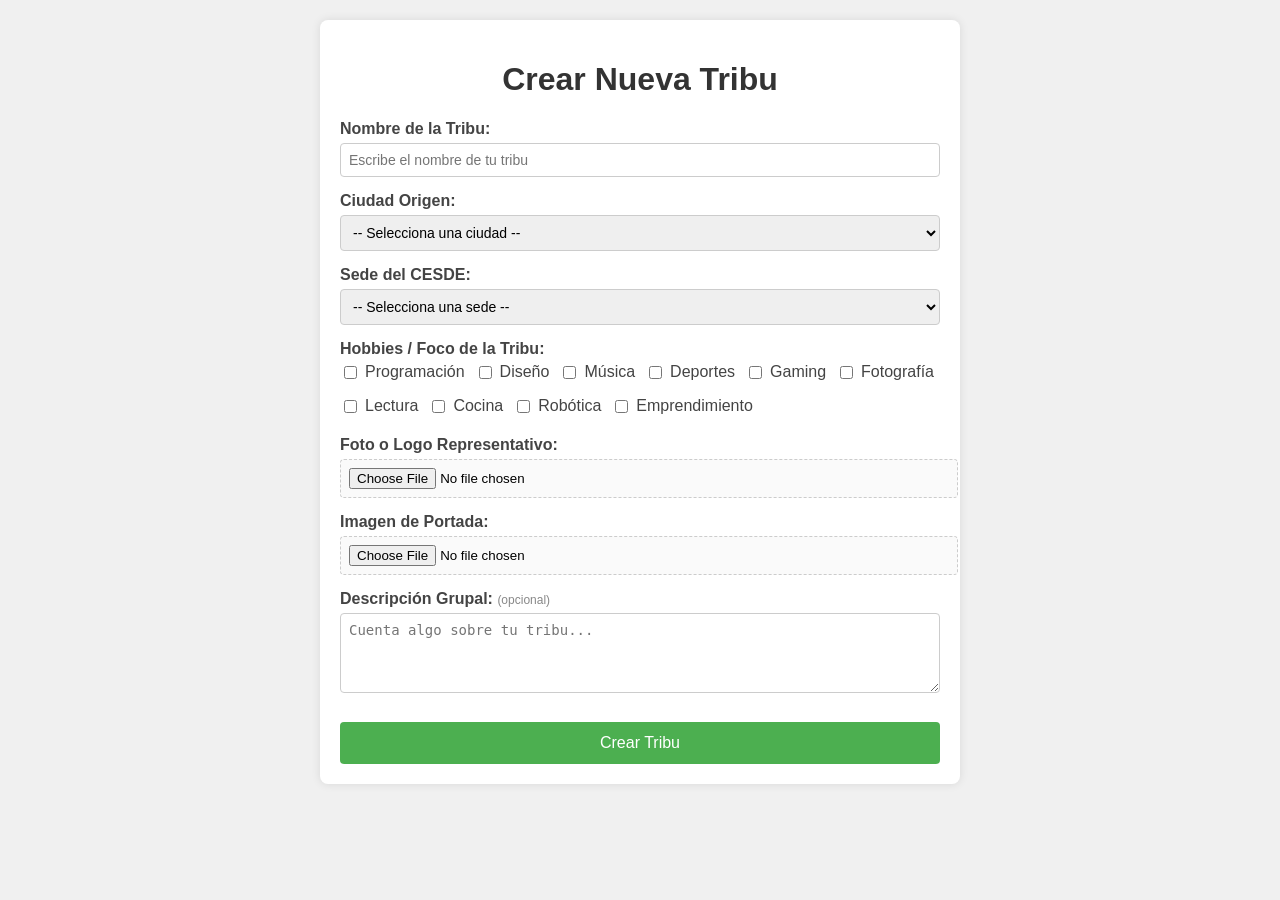
==== crear_tribu.html @ 6c466a02 "agregando un archivo crear_tribu.html" ====
<!DOCTYPE html>
<html lang="es">
<head>
    <meta charset="UTF-8">
    <meta name="viewport" content="width=device-width, initial-scale=1.0">
    <title>Crear Tribu</title>
    <style>
        body {
            font-family: Arial, sans-serif;
            background-color: #f0f0f0;
            margin: 0;
            padding: 20px;
        }
        h1 {
            text-align: center;
            color: #333;
        }
        .contenedor {
            max-width: 600px;
            margin: 0 auto;
            background-color: #fff;
            padding: 20px;
            border-radius: 8px;
            box-shadow: 0 0 10px rgba(0,0,0,0.1);
        }
        label {
            display: block;
            margin-top: 15px;
            margin-bottom: 5px;
            font-weight: bold;
            color: #444;
        }
        input[type="text"], select, textarea {
            width: 100%;
            padding: 8px;
            border: 1px solid #ccc;
            border-radius: 4px;
            box-sizing: border-box;
            font-size: 14px;
        }
        textarea {
            resize: vertical;
            height: 80px;
        }
        .checkbox-group {
            display: flex;
            flex-wrap: wrap;
            gap: 10px;
            margin-top: 5px;
        }
        .checkbox-group label {
            font-weight: normal;
            margin-top: 0;
            display: flex;
            align-items: center;
            gap: 5px;
        }
        .imagen-upload {
            margin-top: 5px;
        }
        .imagen-upload input[type="file"] {
            width: 100%;
            padding: 8px;
            border: 1px dashed #ccc;
            background-color: #fafafa;
            border-radius: 4px;
        }
        .preview-img {
            max-width: 200px;
            max-height: 150px;
            margin-top: 10px;
            border-radius: 4px;
            display: none;
        }
        .preview-portada {
            max-width: 100%;
            max-height: 200px;
            margin-top: 10px;
            border-radius: 4px;
            display: none;
        }
        .btn-crear {
            display: block;
            width: 100%;
            margin-top: 25px;
            padding: 12px;
            background-color: #4CAF50;
            color: white;
            border: none;
            border-radius: 4px;
            font-size: 16px;
            cursor: pointer;
        }
        .btn-crear:hover {
            background-color: #45a049;
        }
        .opcional {
            font-weight: normal;
            font-size: 12px;
            color: #888;
        }
    </style>
</head>
<body>

    <div class="contenedor">
        <h1>Crear Nueva Tribu</h1>

        <form id="formTribu">

            <label for="nombre">Nombre de la Tribu:</label>
            <input type="text" id="nombre" name="nombre" placeholder="Escribe el nombre de tu tribu" required>

            <label for="ciudad">Ciudad Origen:</label>
            <select id="ciudad" name="ciudad" required>
                <option value="">-- Selecciona una ciudad --</option>
                <option value="medellin">Medellín</option>
                <option value="bogota">Bogotá</option>
                <option value="cali">Cali</option>
                <option value="barranquilla">Barranquilla</option>
                <option value="cartagena">Cartagena</option>
                <option value="bucaramanga">Bucaramanga</option>
                <option value="pereira">Pereira</option>
                <option value="manizales">Manizales</option>
                <option value="ibague">Ibagué</option>
                <option value="santa_marta">Santa Marta</option>
            </select>

            <label for="sede">Sede del CESDE:</label>
            <select id="sede" name="sede" required>
                <option value="">-- Selecciona una sede --</option>
                <option value="cesde_centro">CESDE Centro</option>
                <option value="cesde_norte">CESDE Norte</option>
                <option value="cesde_sur">CESDE Sur</option>
                <option value="cesde_occidente">CESDE Occidente</option>
                <option value="cesde_bello">CESDE Bello</option>
                <option value="cesde_envigado">CESDE Envigado</option>
                <option value="cesde_itagui">CESDE Itagüí</option>
                <option value="cesde_rionegro">CESDE Rionegro</option>
            </select>

            <label>Hobbies / Foco de la Tribu:</label>
            <div class="checkbox-group">
                <label><input type="checkbox" name="hobbies" value="programacion"> Programación</label>
                <label><input type="checkbox" name="hobbies" value="diseno"> Diseño</label>
                <label><input type="checkbox" name="hobbies" value="musica"> Música</label>
                <label><input type="checkbox" name="hobbies" value="deportes"> Deportes</label>
                <label><input type="checkbox" name="hobbies" value="gaming"> Gaming</label>
                <label><input type="checkbox" name="hobbies" value="fotografia"> Fotografía</label>
                <label><input type="checkbox" name="hobbies" value="lectura"> Lectura</label>
                <label><input type="checkbox" name="hobbies" value="cocina"> Cocina</label>
                <label><input type="checkbox" name="hobbies" value="robotica"> Robótica</label>
                <label><input type="checkbox" name="hobbies" value="emprendimiento"> Emprendimiento</label>
            </div>

            <label>Foto o Logo Representativo:</label>
            <div class="imagen-upload">
                <input type="file" id="logo" name="logo" accept="image/*">
                <img id="previewLogo" class="preview-img" alt="Vista previa del logo">
            </div>

            <label>Imagen de Portada:</label>
            <div class="imagen-upload">
                <input type="file" id="portada" name="portada" accept="image/*">
                <img id="previewPortada" class="preview-portada" alt="Vista previa de portada">
            </div>

            <label for="descripcion">Descripción Grupal: <span class="opcional">(opcional)</span></label>
            <textarea id="descripcion" name="descripcion" placeholder="Cuenta algo sobre tu tribu..."></textarea>

            <button type="submit" class="btn-crear">Crear Tribu</button>

        </form>
    </div>

    <script>
        // Vista previa del logo
        document.getElementById('logo').addEventListener('change', function(e) {
            const archivo = e.target.files[0];
            if (archivo) {
                const lector = new FileReader();
                lector.onload = function(evento) {
                    const preview = document.getElementById('previewLogo');
                    preview.src = evento.target.result;
                    preview.style.display = 'block';
                };
                lector.readAsDataURL(archivo);
            }
        });

        // Vista previa de la portada
        document.getElementById('portada').addEventListener('change', function(e) {
            const archivo = e.target.files[0];
            if (archivo) {
                const lector = new FileReader();
                lector.onload = function(evento) {
                    const preview = document.getElementById('previewPortada');
                    preview.src = evento.target.result;
                    preview.style.display = 'block';
                };
                lector.readAsDataURL(archivo);
            }
        });

        // Enviar formulario
        document.getElementById('formTribu').addEventListener('submit', function(e) {
            e.preventDefault();

            const nombre = document.getElementById('nombre').value;
            const ciudad = document.getElementById('ciudad').value;
            const sede = document.getElementById('sede').value;
            const descripcion = document.getElementById('descripcion').value;

            const hobbiesMarcados = document.querySelectorAll('input[name="hobbies"]:checked');
            const hobbies = [];
            hobbiesMarcados.forEach(function(h) {
                hobbies.push(h.value);
            });

            if (hobbies.length === 0) {
                alert('Por favor selecciona al menos un hobbie o foco.');
                return;
            }

            alert('¡Tribu creada con éxito!\n\n' +
                  'Nombre: ' + nombre + '\n' +
                  'Ciudad: ' + ciudad + '\n' +
                  'Sede: ' + sede + '\n' +
                  'Hobbies: ' + hobbies.join(', ') + '\n' +
                  'Descripción: ' + (descripcion || 'Sin descripción'));
        });
    </script>

</body>
</html>
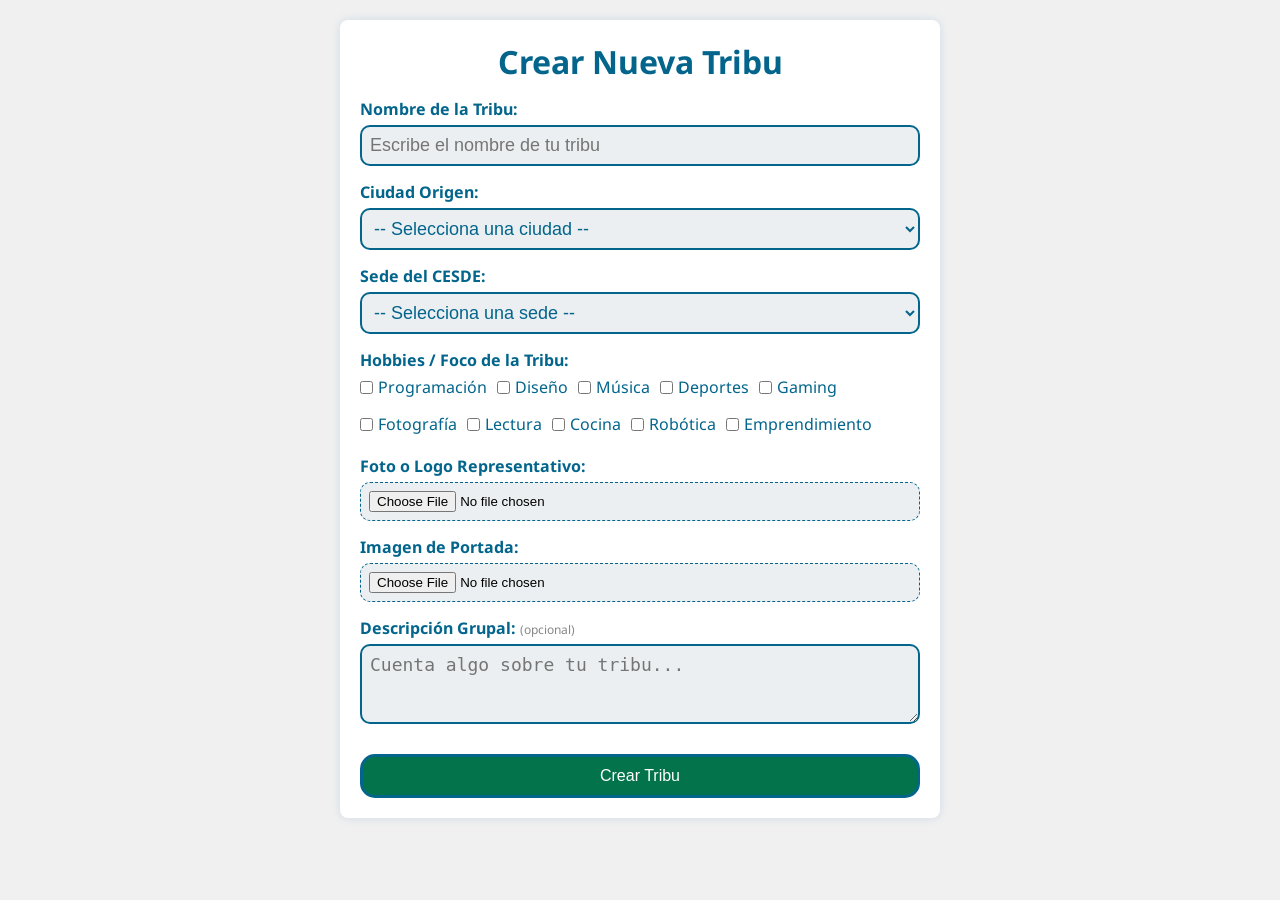
==== commit 839226e1: "Se aplican diseños al formuario crear tribu, se implementa como tipo de letra Noto Sans" ====
--- a/crear_tribu.html
+++ b/crear_tribu.html
@@ -4,102 +4,10 @@
     <meta charset="UTF-8">
     <meta name="viewport" content="width=device-width, initial-scale=1.0">
     <title>Crear Tribu</title>
-    <style>
-        body {
-            font-family: Arial, sans-serif;
-            background-color: #f0f0f0;
-            margin: 0;
-            padding: 20px;
-        }
-        h1 {
-            text-align: center;
-            color: #333;
-        }
-        .contenedor {
-            max-width: 600px;
-            margin: 0 auto;
-            background-color: #fff;
-            padding: 20px;
-            border-radius: 8px;
-            box-shadow: 0 0 10px rgba(0,0,0,0.1);
-        }
-        label {
-            display: block;
-            margin-top: 15px;
-            margin-bottom: 5px;
-            font-weight: bold;
-            color: #444;
-        }
-        input[type="text"], select, textarea {
-            width: 100%;
-            padding: 8px;
-            border: 1px solid #ccc;
-            border-radius: 4px;
-            box-sizing: border-box;
-            font-size: 14px;
-        }
-        textarea {
-            resize: vertical;
-            height: 80px;
-        }
-        .checkbox-group {
-            display: flex;
-            flex-wrap: wrap;
-            gap: 10px;
-            margin-top: 5px;
-        }
-        .checkbox-group label {
-            font-weight: normal;
-            margin-top: 0;
-            display: flex;
-            align-items: center;
-            gap: 5px;
-        }
-        .imagen-upload {
-            margin-top: 5px;
-        }
-        .imagen-upload input[type="file"] {
-            width: 100%;
-            padding: 8px;
-            border: 1px dashed #ccc;
-            background-color: #fafafa;
-            border-radius: 4px;
-        }
-        .preview-img {
-            max-width: 200px;
-            max-height: 150px;
-            margin-top: 10px;
-            border-radius: 4px;
-            display: none;
-        }
-        .preview-portada {
-            max-width: 100%;
-            max-height: 200px;
-            margin-top: 10px;
-            border-radius: 4px;
-            display: none;
-        }
-        .btn-crear {
-            display: block;
-            width: 100%;
-            margin-top: 25px;
-            padding: 12px;
-            background-color: #4CAF50;
-            color: white;
-            border: none;
-            border-radius: 4px;
-            font-size: 16px;
-            cursor: pointer;
-        }
-        .btn-crear:hover {
-            background-color: #45a049;
-        }
-        .opcional {
-            font-weight: normal;
-            font-size: 12px;
-            color: #888;
-        }
-    </style>
+   <link rel="stylesheet" href="css/crear una tribu.css">
+   <link rel="preconnect" href="https://fonts.googleapis.com">
+<link rel="preconnect" href="https://fonts.gstatic.com" crossorigin>
+<link href="https://fonts.googleapis.com/css2?family=Noto+Sans:wdth,wght@62.5..100,100..900&display=swap" rel="stylesheet">
 </head>
 <body>
 
@@ -156,13 +64,11 @@
             <label>Foto o Logo Representativo:</label>
             <div class="imagen-upload">
                 <input type="file" id="logo" name="logo" accept="image/*">
-                <img id="previewLogo" class="preview-img" alt="Vista previa del logo">
             </div>
 
             <label>Imagen de Portada:</label>
             <div class="imagen-upload">
                 <input type="file" id="portada" name="portada" accept="image/*">
-                <img id="previewPortada" class="preview-portada" alt="Vista previa de portada">
             </div>
 
             <label for="descripcion">Descripción Grupal: <span class="opcional">(opcional)</span></label>
@@ -172,64 +78,5 @@
 
         </form>
     </div>
-
-    <script>
-        // Vista previa del logo
-        document.getElementById('logo').addEventListener('change', function(e) {
-            const archivo = e.target.files[0];
-            if (archivo) {
-                const lector = new FileReader();
-                lector.onload = function(evento) {
-                    const preview = document.getElementById('previewLogo');
-                    preview.src = evento.target.result;
-                    preview.style.display = 'block';
-                };
-                lector.readAsDataURL(archivo);
-            }
-        });
-
-        // Vista previa de la portada
-        document.getElementById('portada').addEventListener('change', function(e) {
-            const archivo = e.target.files[0];
-            if (archivo) {
-                const lector = new FileReader();
-                lector.onload = function(evento) {
-                    const preview = document.getElementById('previewPortada');
-                    preview.src = evento.target.result;
-                    preview.style.display = 'block';
-                };
-                lector.readAsDataURL(archivo);
-            }
-        });
-
-        // Enviar formulario
-        document.getElementById('formTribu').addEventListener('submit', function(e) {
-            e.preventDefault();
-
-            const nombre = document.getElementById('nombre').value;
-            const ciudad = document.getElementById('ciudad').value;
-            const sede = document.getElementById('sede').value;
-            const descripcion = document.getElementById('descripcion').value;
-
-            const hobbiesMarcados = document.querySelectorAll('input[name="hobbies"]:checked');
-            const hobbies = [];
-            hobbiesMarcados.forEach(function(h) {
-                hobbies.push(h.value);
-            });
-
-            if (hobbies.length === 0) {
-                alert('Por favor selecciona al menos un hobbie o foco.');
-                return;
-            }
-
-            alert('¡Tribu creada con éxito!\n\n' +
-                  'Nombre: ' + nombre + '\n' +
-                  'Ciudad: ' + ciudad + '\n' +
-                  'Sede: ' + sede + '\n' +
-                  'Hobbies: ' + hobbies.join(', ') + '\n' +
-                  'Descripción: ' + (descripcion || 'Sin descripción'));
-        });
-    </script>
-
 </body>
 </html>
--- a/css/crear una tribu.css
+++ b/css/crear una tribu.css
@@ -0,0 +1,127 @@
+*{
+    margin:0;
+    padding: 0;
+}
+
+html {
+  box-sizing: border-box;
+}
+*, *:before, *:after {
+  box-sizing: inherit;
+}
+
+body {
+        font-family: Arial, sans-serif;
+        background-color: #f0f0f0;
+        margin: 0;
+        padding: 20px; 
+        font-family: "Noto Sans", sans-serif;
+        font-optical-sizing: auto;
+        font-weight: 300;
+        font-style: normal;
+        
+        }
+
+        h1 {
+            text-align: center;
+            color: #03658C;
+        }
+        .contenedor {
+            max-width: 600px;
+            margin: 0 auto;
+            background-color: #fff;
+            padding: 20px;
+            border-radius: 8px;
+            box-shadow: 0 0 10px #cedbe7;
+        }
+
+      #nombre{
+            color:#03658C;
+            background-color:#eceff1;
+
+        }
+
+        label {
+            display: block;
+            margin-top: 15px;
+            margin-bottom: 5px;
+            font-weight: bold;
+            color: #03658C;
+            
+        }
+
+        input[type="text"], select, textarea {
+            width: 100%;
+            padding: 8px;
+            border: 2px solid #03658C;
+            border-radius: 10px;
+            font-size: 18px;
+            color:#03658C;
+            background-color:#eceff1;
+            
+        }
+
+        
+
+        textarea {
+            resize: vertical;
+            height: 80px;
+        }
+        .checkbox-group {
+            display: flex;
+            flex-wrap: wrap;
+            gap: 10px;
+            margin-top: 5px;
+        }
+        .checkbox-group label {
+            font-weight: normal;
+            margin-top: 0;
+            display: flex;
+            align-items: center;
+            gap: 5px;
+        }
+        .imagen-upload {
+            margin-top: 5px;
+        }
+        .imagen-upload input[type="file"] {
+            width: 100%;
+            padding: 8px;
+            border: 1px dashed #03658C;
+            background-color: #eceff1;
+            border-radius: 10px;
+        }
+        .preview-img {
+            max-width: 200px;
+            max-height: 150px;
+            margin-top: 10px;
+            border-radius: 4px;
+            display: none;
+        }
+        .preview-portada {
+            max-width: 100%;
+            max-height: 200px;
+            margin-top: 10px;
+            border-radius: 4px;
+            display: none;
+        }
+        .btn-crear {
+            display: block;
+            width: 100%;
+            margin-top: 25px;
+            padding: 10px;
+            background-color: #02734A;
+            color: white;
+            border: 3px solid #03658C;
+            border-radius: 15px;
+            font-size: 16px;
+            cursor: pointer;
+        }
+        .btn-crear:hover {
+            background-color: #0C5944;
+        }
+        .opcional {
+            font-weight: normal;
+            font-size: 12px;
+            color: #888;
+        }
+
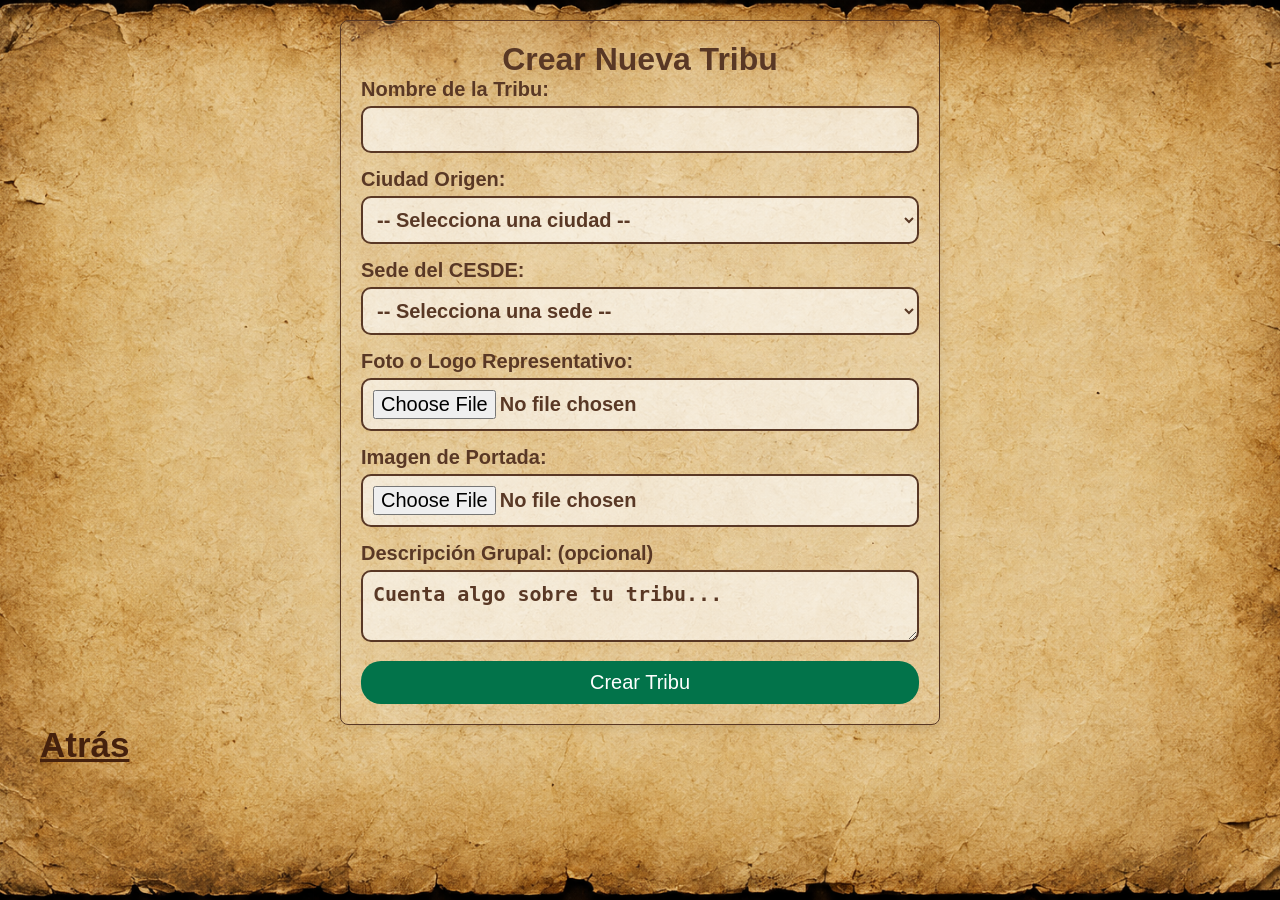
==== commit 2a07da74: "Se modifican los estilos del formulario crear tribu" ====
--- a/crear_tribu.html
+++ b/crear_tribu.html
@@ -1,82 +1,87 @@
 <!DOCTYPE html>
 <html lang="es">
+
 <head>
     <meta charset="UTF-8">
     <meta name="viewport" content="width=device-width, initial-scale=1.0">
-    <title>Crear Tribu</title>
-   <link rel="stylesheet" href="css/crear una tribu.css">
-   <link rel="preconnect" href="https://fonts.googleapis.com">
-<link rel="preconnect" href="https://fonts.gstatic.com" crossorigin>
-<link href="https://fonts.googleapis.com/css2?family=Noto+Sans:wdth,wght@62.5..100,100..900&display=swap" rel="stylesheet">
+    <title>Perfil de Usuario</title>
+    <link rel="stylesheet" href="/css/crear una tribu.css"> <!-- Asegúrate de crear este archivo -->
 </head>
+
 <body>
-
-    <div class="contenedor">
+    <div class="container">
         <h1>Crear Nueva Tribu</h1>
-
-        <form id="formTribu">
-
-            <label for="nombre">Nombre de la Tribu:</label>
-            <input type="text" id="nombre" name="nombre" placeholder="Escribe el nombre de tu tribu" required>
-
-            <label for="ciudad">Ciudad Origen:</label>
-            <select id="ciudad" name="ciudad" required>
-                <option value="">-- Selecciona una ciudad --</option>
-                <option value="medellin">Medellín</option>
-                <option value="bogota">Bogotá</option>
-                <option value="cali">Cali</option>
-                <option value="barranquilla">Barranquilla</option>
-                <option value="cartagena">Cartagena</option>
-                <option value="bucaramanga">Bucaramanga</option>
-                <option value="pereira">Pereira</option>
-                <option value="manizales">Manizales</option>
-                <option value="ibague">Ibagué</option>
-                <option value="santa_marta">Santa Marta</option>
-            </select>
-
-            <label for="sede">Sede del CESDE:</label>
-            <select id="sede" name="sede" required>
-                <option value="">-- Selecciona una sede --</option>
-                <option value="cesde_centro">CESDE Centro</option>
-                <option value="cesde_norte">CESDE Norte</option>
-                <option value="cesde_sur">CESDE Sur</option>
-                <option value="cesde_occidente">CESDE Occidente</option>
-                <option value="cesde_bello">CESDE Bello</option>
-                <option value="cesde_envigado">CESDE Envigado</option>
-                <option value="cesde_itagui">CESDE Itagüí</option>
-                <option value="cesde_rionegro">CESDE Rionegro</option>
-            </select>
-
-            <label>Hobbies / Foco de la Tribu:</label>
-            <div class="checkbox-group">
-                <label><input type="checkbox" name="hobbies" value="programacion"> Programación</label>
-                <label><input type="checkbox" name="hobbies" value="diseno"> Diseño</label>
-                <label><input type="checkbox" name="hobbies" value="musica"> Música</label>
-                <label><input type="checkbox" name="hobbies" value="deportes"> Deportes</label>
-                <label><input type="checkbox" name="hobbies" value="gaming"> Gaming</label>
-                <label><input type="checkbox" name="hobbies" value="fotografia"> Fotografía</label>
-                <label><input type="checkbox" name="hobbies" value="lectura"> Lectura</label>
-                <label><input type="checkbox" name="hobbies" value="cocina"> Cocina</label>
-                <label><input type="checkbox" name="hobbies" value="robotica"> Robótica</label>
-                <label><input type="checkbox" name="hobbies" value="emprendimiento"> Emprendimiento</label>
+        <form action="guardar_perfil.php" method="POST" enctype="multipart/form-data">
+            <div class="form-group">
+                <label for="nombre">Nombre de la Tribu:</label>
+                <input type="text" id="nombre" name="nombre" required>
             </div>
 
-            <label>Foto o Logo Representativo:</label>
-            <div class="imagen-upload">
-                <input type="file" id="logo" name="logo" accept="image/*">
+            <div class="form-group">
+                <label for="ciudad">Ciudad Origen:</label>
+                <select id="ciudad" name="ciudad" required>
+                    <option value="">-- Selecciona una ciudad --</option>
+                    <option value="medellin">Medellín</option>
+                    <option value="bogota">Bogotá</option>
+                    <option value="cali">Cali</option>
+                    <option value="barranquilla">Barranquilla</option>
+                    <option value="cartagena">Cartagena</option>
+                    <option value="bucaramanga">Bucaramanga</option>
+                    <option value="pereira">Pereira</option>
+                    <option value="manizales">Manizales</option>
+                    <option value="ibague">Ibagué</option>
+                    <option value="santa_marta">Santa Marta</option>
+                </select>
             </div>
 
-            <label>Imagen de Portada:</label>
-            <div class="imagen-upload">
-                <input type="file" id="portada" name="portada" accept="image/*">
+            <div class="form-group">
+                <label for="sede">Sede del CESDE:</label>
+                <select id="sede" name="sede" required>
+                    <option value="">-- Selecciona una sede --</option>
+                    <option value="cesde_centro">CESDE Centro</option>
+                    <option value="cesde_norte">CESDE Norte</option>
+                    <option value="cesde_sur">CESDE Sur</option>
+                    <option value="cesde_occidente">CESDE Occidente</option>
+                    <option value="cesde_bello">CESDE Bello</option>
+                    <option value="cesde_envigado">CESDE Envigado</option>
+                    <option value="cesde_itagui">CESDE Itagüí</option>
+                    <option value="cesde_rionegro">CESDE Rionegro</option>
+                </select>
             </div>
 
-            <label for="descripcion">Descripción Grupal: <span class="opcional">(opcional)</span></label>
-            <textarea id="descripcion" name="descripcion" placeholder="Cuenta algo sobre tu tribu..."></textarea>
+            <div class="form-group">
+                <label>Foto o Logo Representativo:</label>
+                <div class="imagen-upload">
+                    <input type="file" id="logo" name="logo" accept="image/*">
+                </div>
+            </div>
+
+            <div class="form-group">
+                <label>Imagen de Portada:</label>
+                <div class="imagen-upload">
+                    <input type="file" id="portada" name="portada" accept="image/*">
+                </div>
+            </div>
+
+            <div class="form-group">
+                <label for="descripcion">Descripción Grupal: <span class="opcional">(opcional)</span></label>
+                <textarea id="descripcion" name="descripcion" placeholder="Cuenta algo sobre tu tribu..."></textarea>
+            </div>
 
             <button type="submit" class="btn-crear">Crear Tribu</button>
-
         </form>
     </div>
+    <a href="/index.html">Atrás</a>
 </body>
-</html>+
+</html>
+
+
+
+
+
+
+
+
+
+
--- a/css/crear una tribu.css
+++ b/css/crear una tribu.css
@@ -1,3 +1,4 @@
+
 *{
     margin:0;
     padding: 0;
@@ -6,122 +7,113 @@
 html {
   box-sizing: border-box;
 }
+
 *, *:before, *:after {
   box-sizing: inherit;
 }
 
+
+/* styles.css */
+
+/* Establecer estilos generales y de fondo */
 body {
-        font-family: Arial, sans-serif;
-        background-color: #f0f0f0;
-        margin: 0;
-        padding: 20px; 
-        font-family: "Noto Sans", sans-serif;
-        font-optical-sizing: auto;
-        font-weight: 300;
-        font-style: normal;
-        
-        }
+    font-family: Arial, sans-serif;
+     background-image:url("/img/backmain.png");
+    background-repeat:no-repeat;
+    background-size:cover;
+    background-position:center;
+    margin: 0;
+    padding: 20px;
+    color: #333333;
+     min-height:100vh;
+}
 
-        h1 {
-            text-align: center;
-            color: #03658C;
-        }
-        .contenedor {
-            max-width: 600px;
-            margin: 0 auto;
-            background-color: #fff;
-            padding: 20px;
-            border-radius: 8px;
-            box-shadow: 0 0 10px #cedbe7;
-        }
+a{
+    font-size: 35px;
+    font-weight: bold;
+    color:#45210d;
+}
 
-      #nombre{
-            color:#03658C;
-            background-color:#eceff1;
+.container {
+    max-width: 600px;
+    margin: auto;
+    padding: 20px;
+    background-color: rgba(255, 255, 255,0.1);
+    border: 1px solid #593825;
+    border-radius: 8px;
+    box-shadow: 0 2px 10px rgba(0, 0, 0, 0.1);
+}
 
-        }
+/* Estilos para encabezados */
+h1 {
+    text-align: center;
+    color: #593825;
+}
 
-        label {
-            display: block;
-            margin-top: 15px;
-            margin-bottom: 5px;
-            font-weight: bold;
-            color: #03658C;
-            
-        }
+/* Estilos para los grupos de formulario */
+.form-group {
+    margin-bottom: 15px;
+}
 
-        input[type="text"], select, textarea {
-            width: 100%;
-            padding: 8px;
-            border: 2px solid #03658C;
-            border-radius: 10px;
-            font-size: 18px;
-            color:#03658C;
-            background-color:#eceff1;
-            
-        }
+label {
+    display: block;
+    margin-bottom: 5px;
+    font-weight: bold;
+    color:#593825;
+    font-size: 20px;
+}
 
-        
+/* Estilos para inputs y selects */
+input[type="text"],
+input[type="number"],
+input[type="file"],
+textarea,
+select {
+    width:100%;
+    padding: 10px;
+    border: 2px solid #593825;
+    border-radius: 10px;
+    background-color: rgba(255, 255, 255,0.6);
+    transition: border-color 0.3s;
+    font-size: 20px;
+    color:#593825;
+    font-weight: bold;
+}
 
-        textarea {
-            resize: vertical;
-            height: 80px;
-        }
-        .checkbox-group {
-            display: flex;
-            flex-wrap: wrap;
-            gap: 10px;
-            margin-top: 5px;
-        }
-        .checkbox-group label {
-            font-weight: normal;
-            margin-top: 0;
-            display: flex;
-            align-items: center;
-            gap: 5px;
-        }
-        .imagen-upload {
-            margin-top: 5px;
-        }
-        .imagen-upload input[type="file"] {
-            width: 100%;
-            padding: 8px;
-            border: 1px dashed #03658C;
-            background-color: #eceff1;
-            border-radius: 10px;
-        }
-        .preview-img {
-            max-width: 200px;
-            max-height: 150px;
-            margin-top: 10px;
-            border-radius: 4px;
-            display: none;
-        }
-        .preview-portada {
-            max-width: 100%;
-            max-height: 200px;
-            margin-top: 10px;
-            border-radius: 4px;
-            display: none;
-        }
-        .btn-crear {
-            display: block;
-            width: 100%;
-            margin-top: 25px;
-            padding: 10px;
-            background-color: #02734A;
-            color: white;
-            border: 3px solid #03658C;
-            border-radius: 15px;
-            font-size: 16px;
-            cursor: pointer;
-        }
-        .btn-crear:hover {
-            background-color: #0C5944;
-        }
-        .opcional {
-            font-weight: normal;
-            font-size: 12px;
-            color: #888;
-        }
 
+
+input[type="text"]:focus,
+input[type="number"]:focus,
+textarea:focus,
+select:focus {
+    border: 3px solid #593825;
+    background-color: rgba(255, 255, 255,0.1);
+    outline: none;
+}
+
+textarea::placeholder{
+    color:#593825;
+}
+
+/* Estilos para el botón de enviar */
+button {
+    background-color: #02734A;
+    color: white;
+    border: none;
+    padding: 10px 15px;
+    border-radius: 20px;
+    cursor: pointer;
+    font-size: 20px;
+    transition: background-color 0.3s;
+    width: 100%;
+}
+
+button:hover {
+    background-color: #0C5944; /* Un tono más oscuro de verde */
+}
+
+a{
+    margin-left: 20px;
+  
+}
+
